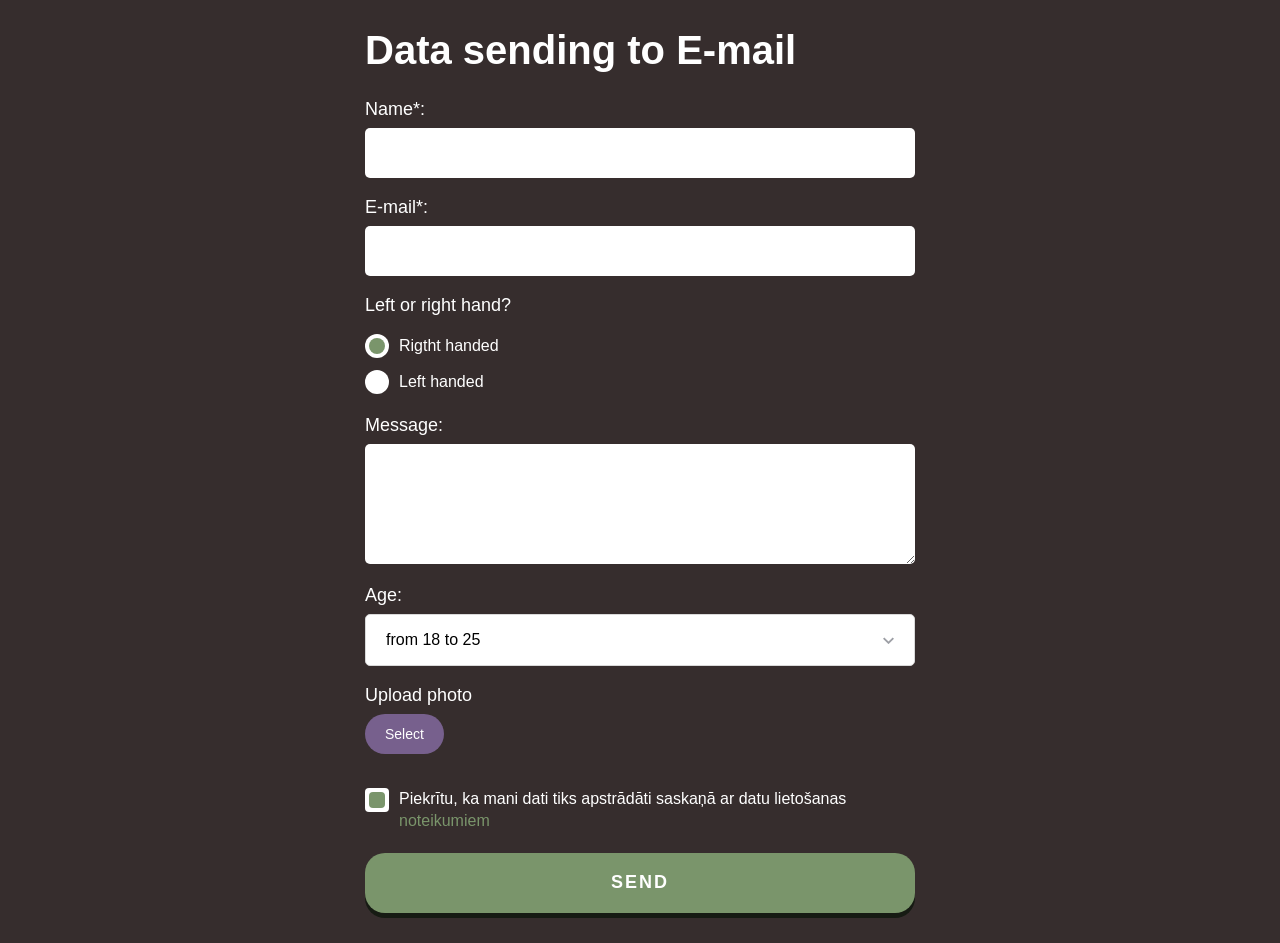
==== index.html @ 0d29f86e "45:45" ====
<!DOCTYPE html>
<html lang="en">
<head>
    <meta charset="UTF-8">
    <meta name="viewport" content="width=device-width, initial-scale=1.0">
    <link rel="stylesheet" href="indexStyle.css">
    <link rel="stylesheet" href="select.css">
    <title>Feedback form</title>
</head>
<body>
    <div class="wraper">
        <div class="form">
            <form action="#" id="form" class="form__body">
                <h1 class="form__title">Data sending to E-mail</h1>
                <div class="form__item">
                    <label for="formName" class="form__label">Name*:</label>
                    <input id="formName" type="text" name="name" class="form__input _req">
                </div>
                <div class="form__item">
                    <label for="formEmail" class="form__label">E-mail*:</label>
                    <input id="formEmail" type="text" name="name" class="form__input _req _email">
                </div>
                <div class="form__item">
                    <div class="form__label">Left or right hand?</div>
                    <div class="options">
                        <div class="options__item">
                            <input id="formRightHanded" checked type="radio" value="right" name="hand"
                                class="options__input">
                            <label for="formRightHanded" class="options__label"><span>Rigtht handed</span></label>
                        </div>
                        <div class="options__item">
                            <input id="formLeftHanded" type="radio" value="left" name="hand" class="options__input">
                            <label for="formLeftHanded" class="options__label"><span>Left handed</span></label>
                        </div>
                    </div>
                </div>
                <div class="form__item">
                    <label for="formMessage" class="form__label">Message:</label>
                    <textarea name="message" id="formMessage" class="form__input"></textarea>
                </div>
                <div class="form__item">
                    <div class="form__label">Age:</div>
                    <select name="age" class="form__select">
                        <option value="from 18 to 25" selected="selected">from 18 to 25</option>
                        <option value="from 25 to 45">from 25 to 45</option>
                        <option value="from 45">from 45</option>
                    </select>
                </div>
                <div class="form__item">
                    <div class="form__label">Upload photo</div>
                    <div class="file">
                        <div class="file__item">
                            <input id="formImage" accept=".jpg, .png, .gif" type="file" name="image" class="file__input">
                            <div class="file__button">Select</div>
                        </div>
                        <div id="formPreview" class="file__preview"></div>
                    </div>
                </div>
                <div class="form__item">
                    <div class="checkbox">
                        <input id="formAgreement" checked type="checkbox" name="agreement" class="checkbox__input _req">
                        <label for="formAgreement" class="checkbox__label"><span>Piekrītu, ka mani dati tiks apstrādāti
                                saskaņā ar datu lietošanas <a href="#">noteikumiem</a></span></label>
                    </div>
                </div>
                <button type="submit" class="form__button">Send</button>
            </form>
        </div>
    </div>
    <script src="select.js"></script>
    <script src="FbForm.js"></script>
</body>

</html>
---- indexStyle.css ----
/*--style--*/
*,
*::before,
*::after {
	padding: 0;
	margin: 0;
	border: 0;
	box-sizing: border-box;
}
a {
	text-decoration: none;
}
ul,
ol,
li {
	list-style: none;
}
img {
	vertical-align: top;
}
h1,
h2,
h3,
h4,
h5,
h6 {
	font-weight: inherit;
	font-size: inherit;
}
html,
body {
	height: 100%;
	line-height: 1;
	font-size: 14px;
	background-color: rgb(54, 45, 45);
    font-family: Arial, "Helvetica Neue", Helvetica, sans-serif;
}
/*---------------*/

.form {
    max-width: 550px;
    margin: 0 auto;
    color: #fff;
    padding: 30px 0;
}
.form *{
    outline: none;
}
.form__body {
    position: relative;
}
.form__body::after{
    content: "";
    position: absolute;
    top: 0;
    left: 0;
    width: 100%;
    height: 100%;
    background: rgba(51, 51, 51, 0.9) url(img/loading.gif) center / 50px no-repeat;
    opacity: 0;
    visibility: hidden;
    transition: all 0.5s ease 0s;
}
.form__body._sending::after{
    opacity: 1;
    visibility: visible;
}
.form__title {
    font-size: 40px;
    font-weight: 700;
    margin: 0px 0px 30px 0px;
}
.form__item {
    margin: 0px 0px 20px 0px;
}
.form__label {
    font-size: 18px;
    display: block;
    margin: 0px 0px 10px 0px;
}
.form__input {
    height: 50px;
    padding: 0px 20px;
    border-radius: 5px;
    width: 100%;
    font-size: 18px;
    transition: all 0.5s ease 0s;
}
.form__input:focus{
    box-shadow: 0 0 20px #7a956b;
}

.form__input._error{
    box-shadow: 0 0 20px red;
}

textarea.form__input{
    min-height: 120px;
    resize: vertical;
    padding: 20px;
}

.options {
    padding-top: 10px;
}
.options__item {
    margin-bottom: 10px;
}
.options__input {
    display: none;
}

.options__input:checked + .options__label::after{
    transform: scale(1);
}

.options__label {
    display: inline-flex;
    width: 200px;
    font-size: 16px;
    line-height: 140%;
    align-items: center;
    position: relative;
    cursor: pointer;
}
.options__label::before{
    content: "";
    align-self: flex-start;
    flex: 0 0 24px;
    height: 24px;
    background-color: #fff;
    border-radius: 50%;
    margin-right: 10px;
}
.options__label::after{
    transition: transform 0.5s ease 0s;
    content: "";
    position: absolute;
    top: 4px;
    left: 4px;
    width: 16px;
    height: 16px;
    background-color: #7a956b;
    border-radius: 50%;
    transform: scale(0);
}
.file {
}

.file__item {
    position: relative;
}
.file__input {
    position: absolute;
    top: 0;
    left: 0;
    width: 100%;
    height: 100%;
    opacity: 0;
    font-size: 0;  /*-obligāts nosacījums lai pointers nepazustu un rādītos vienmēr, vienkārši tā vajag, nejautā kāpēc-*/
    cursor: pointer;
}
.file__button {
    display: inline-flex;
    min-height: 40px;
    border-radius: 30px;
    justify-content: center;
    align-items: center;
    background-color: #77608d;
    padding: 0px 20px;
}
.file__preview {
    display: inline-block;
    max-width: 100px;
}
.file__preview img{
    max-width: 100%;
    padding: 10px 0px 0px 0px;
}
.checkbox {
}
.checkbox._error .checkbox__label::before {
    box-shadow: 0 0 20px red;
}
.checkbox__input {
    display: none;
}
.checkbox__input:checked + .checkbox__label::after{
    transform: scale(1);
}
.checkbox__label {
    font-size: 16px;
    line-height: 140%;
    display: inline-flex;
    align-items: center;
    position: relative;
    cursor: pointer;
}
.checkbox__label::before{
    content: "";
    align-self: flex-start;
    flex:0 0 24px;
    height: 24px;
    background-color: #fff;
    border-radius: 4px;
    margin: 0px 10px 0px 0px;
}
.checkbox__label::after{
    transition: transform 0.5s ease 0s;
    content: "";
    width: 16px;
    height: 16px;
    position: absolute;
    top: 4px;
    left: 4px;
    background-color: #7a956b;
    border-radius: 4px;
    transform: scale(0);
}
.checkbox__label a{
    color:#7a956b
}
.form__button {
    width: 100%;
    display: flex;
    justify-content: center;
    align-items: center;
    min-height: 60px;
    background-color: #7a956b;
    color: #fff;
    font-size: 18px;
    text-transform: uppercase;
    letter-spacing: 2px;
    font-weight: 700;
    cursor: pointer;
    border-radius: 20px;
    box-shadow: 0 5px 0 #161b13;
    transition: background-color 0.5s ease 0s;
    position: relative;
    top: 0;
}
.form__button:hover{
    background-color: #4f6146;
}
.form__button:active{
    top: 3px;
    box-shadow: 0 2px 0 #161b13;
}
---- select.css ----
.select {
	position: relative;
}
.select__item {
	position: relative;
}
.select__title {
	color: #000;
	border: 1px solid #d9d9d9;
	background-color: #fff;
	cursor: pointer;
	border-radius: 5px;
}
.select__value {
	display: flex;
	font-size: 16px;
	height: 50px;
	padding: 0px 20px;
	align-items: center;
	justify-content: space-between;
	flex-direction: row-reverse;
}
.select__value span {
	height: 1em;
	overflow: hidden;
	display: -webkit-box;
	-webkit-line-clamp: 1;
	-webkit-box-orient: vertical;
}
.select__value::before {
	content: "";
	display: inline-block;
	transition: all 0.3s ease 0s;
	width: 11px;
	height: 7px;
	background: url("img/select.svg") center / 100% no-repeat;
}
.select__options {
	color: #000;
	display: none;
	position: absolute;
	top: 49px;
	border-radius: 0 0 4px 4px;
	min-width: 100%;
	left: 0;
	background-color: #fff;
	border-top: 0;
	border: 1px solid #d9d9d9;
	border-top: 0;
	font-size: 16px;
	padding: 0px 0px 5px 0px;
}
.select__option {
	cursor: pointer;
	padding: 10px 20px;
	margin: 0px 0px 0px 0px;
}
.select._active {
	z-index: 5;
}
.select._active .select__value::before {
	transform: rotate(-180deg);
}
.select._active.select__options {
	display: block;
}
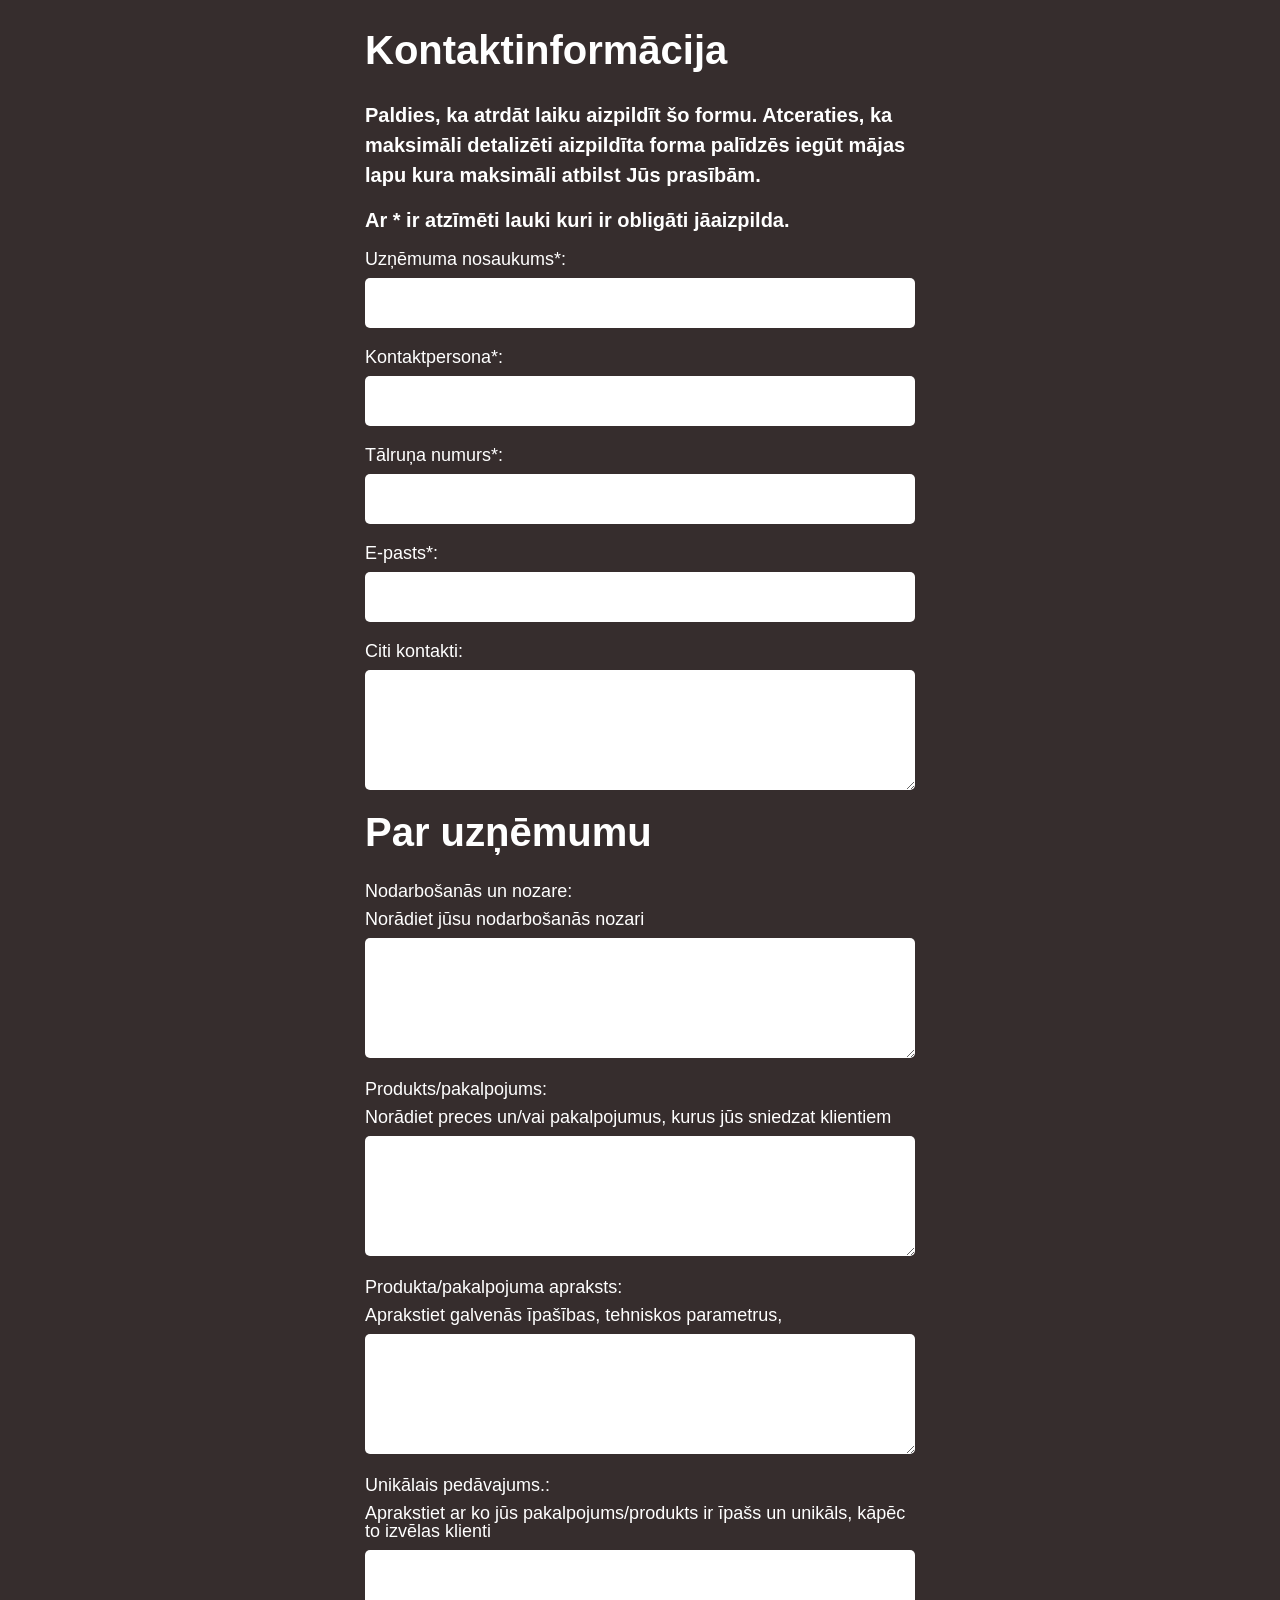
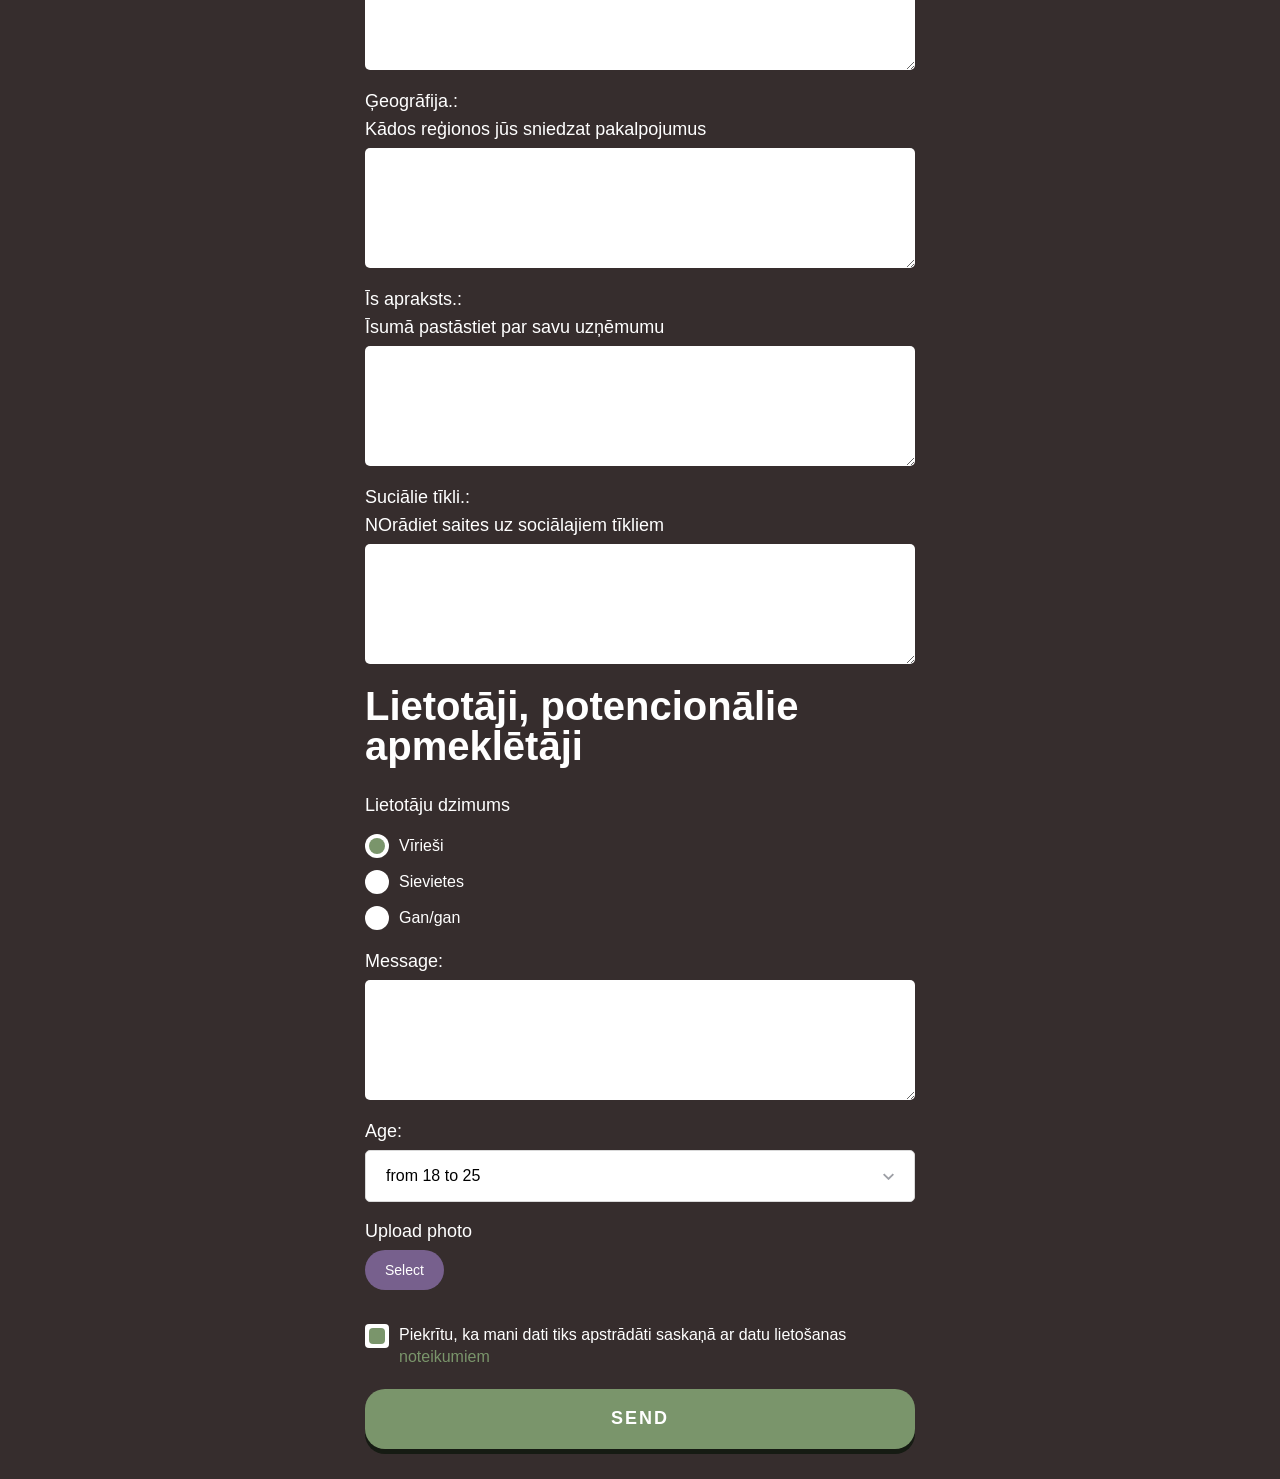
==== commit 7f6ab2df: "first commmit" ====
--- a/index.html
+++ b/index.html
@@ -1,26 +1,109 @@
 <!DOCTYPE html>
 <html lang="en">
+
 <head>
     <meta charset="UTF-8">
     <meta name="viewport" content="width=device-width, initial-scale=1.0">
     <link rel="stylesheet" href="indexStyle.css">
     <link rel="stylesheet" href="select.css">
-    <title>Feedback form</title>
+    <title>Home page form</title>
 </head>
+
 <body>
     <div class="wraper">
         <div class="form">
             <form action="#" id="form" class="form__body">
-                <h1 class="form__title">Data sending to E-mail</h1>
+                <h1 class="form__title">Kontaktinformācija</h1>
+                <p class="form__paragraph">Paldies, ka atrdāt laiku aizpildīt šo formu. Atceraties, ka maksimāli
+                    detalizēti aizpildīta forma palīdzēs iegūt mājas lapu kura maksimāli atbilst Jūs prasībām.</p>
+
+                <p class="form__paragraph">Ar * ir atzīmēti lauki kuri ir obligāti jāaizpilda.</p>
+
+
                 <div class="form__item">
-                    <label for="formName" class="form__label">Name*:</label>
+                    <label for="formName" class="form__label">Uzņēmuma nosaukums*:</label>
                     <input id="formName" type="text" name="name" class="form__input _req">
                 </div>
                 <div class="form__item">
-                    <label for="formEmail" class="form__label">E-mail*:</label>
+                    <label for="formName" class="form__label">Kontaktpersona*:</label>
+                    <input id="formPersonName" type="text" name="kontakpersona" class="form__input _req">
+                </div>
+                <div class="form__item">
+                    <label for="formName" class="form__label">Tālruņa numurs*:</label>
+                    <input id="formPhoneNumber" type="text" name="formPhoneNumber" class="form__input _req">
+                    <div class="msg"></div>
+                </div>
+                <div class="form__item">
+                    <label for="formEmail" class="form__label">E-pasts*:</label>
                     <input id="formEmail" type="text" name="name" class="form__input _req _email">
                 </div>
                 <div class="form__item">
+                    <label for="formMessage" class="form__label">Citi kontakti:</label>
+                    <textarea name="message" id="formMessage" class="form__input"></textarea>
+                </div>
+
+
+
+                <h1 class="form__title">Par uzņēmumu</h1>
+                <div class="form__item">
+                    <label for="formMessage" class="form__label">Nodarbošanās un nozare:</label>
+                    <p class="form__label">Norādiet jūsu nodarbošanās nozari</p>
+                    <textarea name="message" id="formMessage" class="form__input"></textarea>
+                </div>
+                <div class="form__item">
+                    <label for="formMessage" class="form__label">Produkts/pakalpojums:</label>
+                    <p class="form__label">Norādiet preces un/vai pakalpojumus, kurus jūs sniedzat klientiem</p>
+                    <textarea name="message" id="formMessage" class="form__input"></textarea>
+                </div>
+                <div class="form__item">
+                    <label for="formMessage" class="form__label">Produkta/pakalpojuma apraksts:</label>
+                    <p class="form__label">Aprakstiet galvenās īpašības, tehniskos parametrus, </p>
+                    <textarea name="message" id="formMessage" class="form__input"></textarea>
+                </div>
+                <div class="form__item">
+                    <label for="formMessage" class="form__label">Unikālais pedāvajums.:</label>
+                    <p class="form__label">Aprakstiet ar ko jūs pakalpojums/produkts ir īpašs un unikāls, kāpēc to
+                        izvēlas klienti</p>
+                    <textarea name="message" id="formMessage" class="form__input"></textarea>
+                </div>
+                <div class="form__item">
+                    <label for="formMessage" class="form__label">Ģeogrāfija.:</label>
+                    <p class="form__label">Kādos reģionos jūs sniedzat pakalpojumus</p>
+                    <textarea name="message" id="formMessage" class="form__input"></textarea>
+                </div>
+                <div class="form__item">
+                    <label for="formMessage" class="form__label">Īs apraksts.:</label>
+                    <p class="form__label">Īsumā pastāstiet par savu uzņēmumu</p>
+                    <textarea name="message" id="formMessage" class="form__input"></textarea>
+                </div>
+                <div class="form__item">
+                    <label for="formMessage" class="form__label">Suciālie tīkli.:</label>
+                    <p class="form__label">NOrādiet saites uz sociālajiem tīkliem</p>
+                    <textarea name="message" id="formMessage" class="form__input"></textarea>
+                </div>
+
+
+                <h1 class="form__title">Lietotāji, potencionālie apmeklētāji</h1>
+                <div class="form__item">
+                    <div class="form__label">Lietotāju dzimums</div>
+                    <div class="options">
+                        <div class="options__item">
+                            <input id="formRightHanded" checked type="radio" value="right" name="hand" class="options__input">
+                            <label for="formRightHanded" class="options__label"><span>Vīrieši</span></label>
+                        </div>
+                        <div class="options__item">
+                            <input id="formLeftHanded" type="radio" value="left" name="hand" class="options__input">
+                            <label for="formLeftHanded" class="options__label"><span>Sievietes</span></label>
+                        </div>
+                        <div class="options__item">
+                            <input id="formBothHanded" type="radio" value="both" name="hand" class="options__input">
+                            <label for="formBothHanded" class="options__label"><span>Gan/gan</span></label>
+                        </div>
+                    </div>
+                </div>
+
+
+                <!-- <div class="form__item">
                     <div class="form__label">Left or right hand?</div>
                     <div class="options">
                         <div class="options__item">
@@ -33,7 +116,7 @@
                             <label for="formLeftHanded" class="options__label"><span>Left handed</span></label>
                         </div>
                     </div>
-                </div>
+                </div> -->
                 <div class="form__item">
                     <label for="formMessage" class="form__label">Message:</label>
                     <textarea name="message" id="formMessage" class="form__input"></textarea>
@@ -50,7 +133,8 @@
                     <div class="form__label">Upload photo</div>
                     <div class="file">
                         <div class="file__item">
-                            <input id="formImage" accept=".jpg, .png, .gif" type="file" name="image" class="file__input">
+                            <input id="formImage" accept=".jpg, .png, .gif" type="file" name="image"
+                                class="file__input">
                             <div class="file__button">Select</div>
                         </div>
                         <div id="formPreview" class="file__preview"></div>
@@ -65,6 +149,7 @@
                 </div>
                 <button type="submit" class="form__button">Send</button>
             </form>
+
         </div>
     </div>
     <script src="select.js"></script>
--- a/indexStyle.css
+++ b/indexStyle.css
@@ -70,6 +70,12 @@
     font-weight: 700;
     margin: 0px 0px 30px 0px;
 }
+.form__paragraph{
+    font-size: 20px;
+    font-weight: 600;
+    line-height: 1.5;
+    margin: 0px 0px 15px 0px;
+}
 .form__item {
     margin: 0px 0px 20px 0px;
 }
@@ -110,7 +116,7 @@
     display: none;
 }
 
-.options__input:checked + .options__label::after{
+.options__input:checked + .options__label::after {
     transform: scale(1);
 }
 
